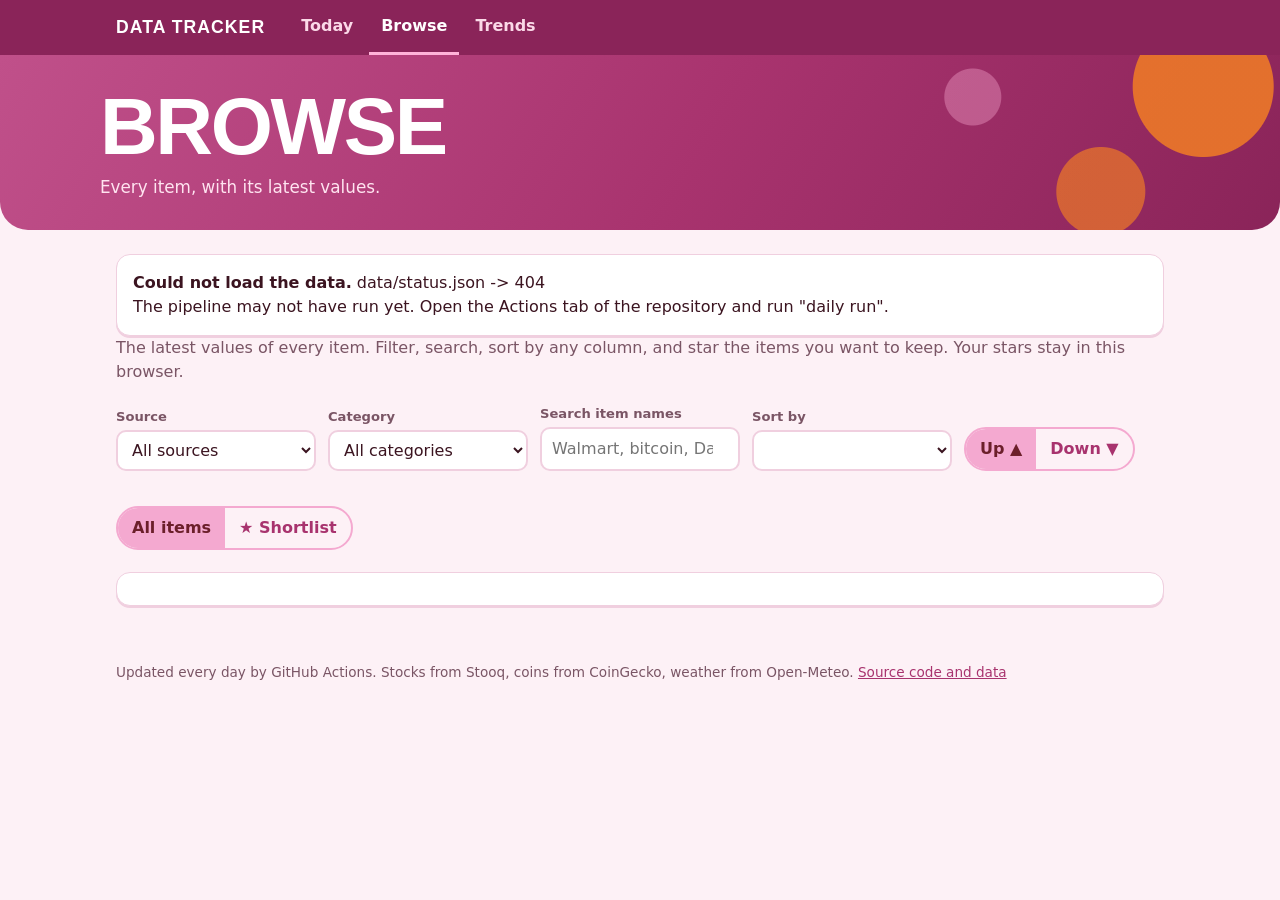
==== browse.html @ e95b56b9 "Add the Today, Browse and Trends pages with manifest and service worker Co-Authored-By: Claude Sonne" ====
<!doctype html>
<html lang="en">
<head>
<meta charset="utf-8">
<meta name="viewport" content="width=device-width, initial-scale=1">
<title>Browse · Data Tracker</title>
<meta name="description" content="Filter, search, sort and star every tracked item.">
<meta name="theme-color" content="#8a2459">
<link rel="manifest" href="manifest.webmanifest">
<link rel="icon" href="assets/icons/icon-192.png">
<link rel="apple-touch-icon" href="assets/icons/apple-touch-icon.png">
<link rel="stylesheet" href="assets/style.css">
</head>
<body>
<header class="nav">
  <div class="nav-inner">
    <a class="brand" href="index.html">Data Tracker</a>
    <nav aria-label="Main">
      <ul>
        <li><a class="link" href="index.html">Today</a></li>
        <li><a class="link" href="browse.html" aria-current="page">Browse</a></li>
        <li><a class="link" href="trends.html">Trends</a></li>
      </ul>
    </nav>
  </div>
</header>
<div id="banner" class="banner" role="status" hidden></div>
<section class="hero"><div class="hero-inner"><h1>Browse</h1>
<p class="sub">Every item, with its latest values.</p></div></section>
<main id="content">
<p class="sub">The latest values of every item. Filter, search, sort by any column, and star the items you want to keep. Your stars stay in this browser.</p>
<div class="controls">
  <div><label for="f-source">Source</label><select id="f-source"><option value="">All sources</option></select></div>
  <div><label for="f-category">Category</label><select id="f-category"><option value="">All categories</option></select></div>
  <div><label for="q">Search item names</label><input id="q" type="search" placeholder="Walmart, bitcoin, Dallas…" autocomplete="off"></div>
  <div><label for="sortby">Sort by</label><select id="sortby"></select></div>
  <div><label>&nbsp;</label><div class="switch" role="group" aria-label="Sort direction"><button type="button" id="asc" aria-pressed="true">Up ▲</button><button type="button" id="desc" aria-pressed="false">Down ▼</button></div></div>
  <div><label>&nbsp;</label><div class="switch" role="group" aria-label="Shortlist filter"><button type="button" id="all" aria-pressed="true">All items</button><button type="button" id="starred" aria-pressed="false">★ Shortlist</button></div></div>
</div>
<div class="resultbar"><span id="count" role="status" aria-live="polite"></span></div>
<div class="card" style="overflow-x:auto"><table class="sortable moves" id="table"><thead></thead><tbody></tbody></table></div>
</main>
<footer>Updated every day by GitHub Actions. Stocks from Stooq, coins from CoinGecko, weather from Open-Meteo.
<a href="https://github.com/zoerowe1007/data-tracker">Source code and data</a></footer>
<script src="assets/common.js"></script>
<script>
(function () {
  var state = { source: '', category: '', q: '', sort: 'item', dir: 'asc', starredOnly: false };
  var rows = [], cols = [];
  var TEXT = [['item', 'Item'], ['source', 'Source'], ['category', 'Category']];
  var $ = function (id) { return document.getElementById(id); };

  function sortLabel(key) {
    var t = TEXT.filter(function (x) { return x[0] === key; })[0];
    return t ? t[1] : DT.COLS[key].label + (DT.COLS[key].unit && DT.COLS[key].unit !== '$' ? ' (' + DT.COLS[key].unit + ')' : '');
  }
  function head() {
    var keys = TEXT.map(function (t) { return t[0]; }).concat(cols);
    $('table').tHead.innerHTML = '<tr><th><span class="visually-hidden">Shortlist</span></th>' + keys.map(function (k) {
      var num = cols.indexOf(k) !== -1, sorted = state.sort === k ? (state.dir === 'asc' ? 'ascending' : 'descending') : 'none';
      return '<th' + (num ? ' class="num"' : '') + ' aria-sort="' + sorted + '"><button type="button" data-sort="' + k + '">' + DT.esc(sortLabel(k)) + '</button></th>';
    }).join('') + '</tr>';
  }
  function draw() {
    var starred = DT.shortlist.all();
    var out = DT.browseRows(rows, { source: state.source, category: state.category, q: state.q,
      starred: state.starredOnly ? starred : null, sort: state.sort, dir: state.dir });
    $('count').textContent = DT.plural(out.length, 'item') + ' shown of ' + rows.length + (state.starredOnly ? ' · shortlist only' : '');
    $('asc').setAttribute('aria-pressed', state.dir === 'asc'); $('desc').setAttribute('aria-pressed', state.dir === 'desc');
    $('all').setAttribute('aria-pressed', !state.starredOnly); $('starred').setAttribute('aria-pressed', state.starredOnly);
    $('sortby').value = state.sort;
    head();
    $('table').tBodies[0].innerHTML = out.map(function (r) {
      var on = starred.indexOf(r.item_id) !== -1;
      return '<tr><td><button class="star" data-id="' + DT.esc(r.item_id) + '" aria-pressed="' + on + '" aria-label="Shortlist ' + DT.esc(r.item) +
        '" title="Add to shortlist">' + (on ? '★' : '☆') + '</button></td><td>' + DT.esc(r.item) + '</td><td>' + DT.esc(r.source) +
        '</td><td>' + DT.esc(r.category) + '</td>' + cols.map(function (c) {
          return '<td class="num">' + DT.value(c, r[c]) + '</td>';
        }).join('') + '</tr>';
    }).join('') || '<tr><td colspan="' + (4 + cols.length) + '" class="empty">No items match these filters.</td></tr>';
  }
  function options(el, values) {
    el.insertAdjacentHTML('beforeend', values.map(function (v) { return '<option value="' + DT.esc(v) + '">' + DT.esc(v) + '</option>'; }).join(''));
  }
  DT.loadData().then(function (d) {
    rows = DT.latestRows(d.history);
    cols = DT.NUMERIC.filter(function (c) { return rows.some(function (r) { return r[c] != null; }); });
    var uniq = function (k) { return rows.map(function (r) { return r[k]; }).filter(function (v, i, a) { return v && a.indexOf(v) === i; }).sort(); };
    options($('f-source'), uniq('source')); options($('f-category'), uniq('category'));
    $('sortby').innerHTML = TEXT.map(function (t) { return t[0]; }).concat(cols).map(function (k) { return '<option value="' + k + '">' + DT.esc(sortLabel(k)) + '</option>'; }).join('');
    $('f-source').onchange = function () { state.source = this.value; draw(); };
    $('f-category').onchange = function () { state.category = this.value; draw(); };
    $('q').oninput = function () { state.q = this.value; draw(); };
    $('sortby').onchange = function () { state.sort = this.value; draw(); };
    $('asc').onclick = function () { state.dir = 'asc'; draw(); };
    $('desc').onclick = function () { state.dir = 'desc'; draw(); };
    $('all').onclick = function () { state.starredOnly = false; draw(); };
    $('starred').onclick = function () { state.starredOnly = true; draw(); };
    $('table').addEventListener('click', function (e) {
      var star = e.target.closest('.star'), sort = e.target.closest('[data-sort]');
      if (star) { DT.shortlist.toggle(star.getAttribute('data-id')); draw(); }
      if (sort) {
        var k = sort.getAttribute('data-sort');
        if (state.sort === k) state.dir = state.dir === 'asc' ? 'desc' : 'asc'; else { state.sort = k; state.dir = cols.indexOf(k) !== -1 ? 'desc' : 'asc'; }
        draw();
      }
    });
    draw();
  }).catch(DT.showError);
})();
</script>
</body>
</html>
---- assets/style.css ----
/* Data Tracker: one set of fonts and colors for all three pages.
   Colorway: magenta wallpaper pink, orange florals, burgundy ink, blush button pink, white. */
:root {
  --bg: #fdf1f6;
  --card: #ffffff;
  --ink: #3b1420;
  --muted: #7a5565;
  --line: #f0cfdf;
  --brand: #a8336e;
  --brand-deep: #8a2459;
  --brand-ink: #ffffff;
  --accent: #a8336e;
  --accent-soft: #fadbea;
  --orange: #e8742a;
  --warn: #b84a0c;
  --warn-soft: #fde4d2;
  --burgundy: #6b1f2a;
  --btn: #f4a9d0;
  --btn-ink: #6b1f2a;
  --bar-all: #efb5d1;
  --bar-role: #a8336e;
  --bar-neutral: #7a2a4e;
  --star: #e8742a;
  --focus: #1b6ef3;
  --font-body: ui-sans-serif, system-ui, -apple-system, "Segoe UI", Roboto, "Helvetica Neue", Arial, sans-serif;
  --font-head: "Arial Black", "Helvetica Neue", "Segoe UI Black", Arial, sans-serif;
  --radius: 14px;
}
@media (prefers-color-scheme: dark) {
  :root {
    --bg: #25101c; --card: #351a29; --ink: #fbeaf2; --muted: #d2a9bd; --line: #55283f;
    --brand: #8a2459; --brand-deep: #6d1a45; --accent: #f4a9d0; --accent-soft: #55223d;
    --orange: #ff9b57; --warn: #ffa066; --warn-soft: #512a17; --burgundy: #fbd5e6;
    --btn: #f4a9d0; --btn-ink: #4a1220; --bar-all: #6b3a54; --bar-role: #f4a9d0; --bar-neutral: #e58bb8;
    --star: #ffb066; --focus: #8ab8ff;
  }
}
* { box-sizing: border-box; }
html { -webkit-text-size-adjust: 100%; }
body { margin: 0; background: var(--bg); color: var(--ink); font: 16px/1.5 var(--font-body); }
a { color: var(--accent); }
:focus-visible { outline: 3px solid var(--focus); outline-offset: 2px; }

/* navigation bar (identical on every page) */
.nav { background: var(--brand-deep); color: var(--brand-ink); position: sticky; top: 0; z-index: 10; }
.nav-inner { max-width: 1080px; margin: 0 auto; padding: 0 16px; display: flex; align-items: center; gap: 24px; min-height: 52px; flex-wrap: wrap; }
.brand { font-family: var(--font-head); font-size: 1.1rem; font-weight: 900; color: var(--brand-ink); text-decoration: none; letter-spacing: .06em; text-transform: uppercase; }
.nav ul { list-style: none; display: flex; gap: 4px; margin: 0; padding: 0; }
.nav a.link { color: #fbd9e8; text-decoration: none; padding: 14px 12px; display: block; border-bottom: 3px solid transparent; font-weight: 600; }
.nav a.link:hover { color: #fff; }
.nav a.link[aria-current="page"] { color: #fff; border-bottom-color: #ffb3d9; }

main { max-width: 1080px; margin: 0 auto; padding: 24px 16px 56px; }
h1, h2, h3 { font-family: var(--font-head); line-height: 1.15; color: var(--burgundy); font-weight: 900; }
h1 { font-size: clamp(2.6rem, 9vw, 5rem); margin: 0; text-transform: uppercase; letter-spacing: -0.03em; line-height: .95; color: #fff; }
h2 { font-size: 1.3rem; margin: 32px 0 10px; letter-spacing: -0.01em; }

/* hero band at the top of every page: magenta wall with orange flower shapes */
.hero { color: #fff; padding: 34px 16px 30px; border-radius: 0 0 28px 28px; position: relative; overflow: hidden;
  background:
    radial-gradient(circle at 94% 18%, rgba(232,116,42,.95) 0 70px, transparent 71px),
    radial-gradient(circle at 86% 78%, rgba(232,116,42,.75) 0 44px, transparent 45px),
    radial-gradient(circle at 76% 24%, rgba(255,179,217,.35) 0 28px, transparent 29px),
    linear-gradient(120deg, #c0508a 0%, #a8336e 55%, #8a2459 100%); }
.hero-inner { max-width: 1080px; margin: 0 auto; position: relative; }
.hero .sub { color: #ffe4f0; margin: 10px 0 0; font-size: 1.05rem; max-width: 60ch; }
.sub { color: var(--muted); margin: 0 0 20px; }
.banner { background: #ffe9d6; color: #6b2e00; border-bottom: 1px solid #f4c9a0; text-align: center; padding: 8px 16px; font-size: .92rem; }
@media (prefers-color-scheme: dark) { .banner { background: #4d2a12; color: #ffd9b8; border-color: #7a4420; } }

.card { background: var(--card); border: 1px solid var(--line); border-radius: var(--radius); padding: 16px; box-shadow: 0 2px 0 var(--line); }
.stats { display: grid; grid-template-columns: repeat(auto-fit, minmax(180px, 1fr)); gap: 12px; }
.stat .num { font-family: var(--font-head); font-size: 2.3rem; font-weight: 900; font-variant-numeric: tabular-nums; line-height: 1.1; }
.stat .label { color: var(--muted); font-size: .9rem; }
.stat.new .num { color: var(--accent); }
.stat.removed .num { color: var(--warn); }
.stat { border-top: 5px solid var(--btn); }
.stat.new { border-top-color: var(--accent); }
.stat.removed { border-top-color: var(--orange); }

table { border-collapse: collapse; width: 100%; font-size: .95rem; }
th, td { text-align: left; padding: 8px 10px; border-bottom: 1px solid var(--line); vertical-align: top; }
th { color: var(--muted); font-weight: 600; font-size: .85rem; text-transform: uppercase; letter-spacing: .04em; }
td.num, th.num { text-align: right; font-variant-numeric: tabular-nums; }
.pill { display: inline-block; padding: 1px 9px; border-radius: 99px; font-size: .8rem; font-weight: 700; }
.pill.ok { background: var(--accent-soft); color: var(--accent); }
.pill.bad { background: var(--warn-soft); color: var(--warn); }
.pill.role { background: var(--accent-soft); color: var(--accent); }
.err { color: var(--warn); font-size: .85rem; }

.posts { list-style: none; margin: 0; padding: 0; }
.posts li { padding: 10px 0; border-bottom: 1px solid var(--line); display: flex; gap: 12px; align-items: flex-start; }
.posts li:last-child { border-bottom: 0; }
.posts .main { flex: 1; min-width: 0; }
.posts .title { font-weight: 650; }
.posts .meta { color: var(--muted); font-size: .88rem; }
.empty { color: var(--muted); font-style: italic; padding: 8px 0; }
button, select, input[type="search"], input[type="text"] { font: inherit; color: var(--ink); }
button.btn, a.btn { background: var(--btn); color: var(--btn-ink); border: 0; border-radius: 99px; padding: 8px 18px; font-weight: 800; text-decoration: none; cursor: pointer; display: inline-block; }
button.btn.ghost { background: transparent; color: var(--accent); border: 2px solid var(--btn); }
.star { background: none; border: 0; font-size: 1.5rem; line-height: 1; cursor: pointer; color: var(--muted); padding: 2px 4px; }
.star[aria-pressed="true"] { color: var(--star); }

/* browse controls */
.controls { display: grid; grid-template-columns: repeat(auto-fit, minmax(190px, 1fr)); gap: 12px; align-items: end; margin-bottom: 14px; }
.controls label { display: block; font-size: .82rem; color: var(--muted); font-weight: 600; margin-bottom: 3px; }
.controls select, .controls input { width: 100%; padding: 8px 10px; border: 2px solid var(--line); border-radius: 10px; background: var(--card); }
.switch { display: inline-flex; border: 2px solid var(--btn); border-radius: 99px; overflow: hidden; }
.switch button { white-space: nowrap; border: 0; background: transparent; color: var(--accent); padding: 8px 14px; font-weight: 650; cursor: pointer; }
.switch button[aria-pressed="true"] { background: var(--btn); color: var(--btn-ink); }
.resultbar { display: flex; justify-content: space-between; align-items: center; gap: 12px; margin: 8px 0; color: var(--muted); flex-wrap: wrap; }

/* market */
.section { margin-top: 28px; }
.section h2 { margin-top: 0; }
.section p { margin: 0 0 12px; max-width: 70ch; }
.chart { width: 100%; height: auto; display: block; }
.chart text { fill: var(--muted); font: 12px var(--font-body); }
.chart .grid { stroke: var(--line); stroke-width: 1; }
.chart .axis { stroke: var(--muted); stroke-width: 1; }
.chart .bar-all { fill: var(--bar-all); }
.chart .bar-role { fill: var(--bar-role); }
.chart .bar-warn { fill: var(--warn); }
.chart .bar-neutral { fill: var(--bar-neutral); }
.chart .vlabel { fill: var(--ink); font-weight: 600; }
.chart .median { stroke: var(--burgundy); stroke-width: 2; stroke-dasharray: 5 4; }
.chart .hl { font-weight: 600; fill: var(--ink); }
.legend { display: flex; gap: 16px; font-size: .88rem; color: var(--muted); margin: 4px 0 8px; flex-wrap: wrap; }
.legend i { display: inline-block; width: 12px; height: 12px; border-radius: 3px; margin-right: 6px; vertical-align: -1px; }
details.data { margin-top: 8px; font-size: .88rem; color: var(--muted); }
details.data table { max-width: 520px; }
footer { max-width: 1080px; margin: 0 auto; padding: 0 16px 40px; color: var(--muted); font-size: .85rem; }
.visually-hidden { position: absolute; width: 1px; height: 1px; overflow: hidden; clip: rect(0 0 0 0); white-space: nowrap; }
@media (max-width: 560px) { .nav-inner { gap: 8px; } }

/* data tracker additions */
.moves td.up, .up { color: var(--accent); font-weight: 700; }
.moves td.down, .down { color: var(--warn); font-weight: 700; }
.small { font-size: .85rem; color: var(--muted); }
table.sortable th button { background: none; border: 0; padding: 0; font: inherit; color: inherit; text-transform: inherit; letter-spacing: inherit; cursor: pointer; }
table.sortable th button:hover { color: var(--accent); }
table.sortable th[aria-sort="ascending"] button::after { content: " ▲"; }
table.sortable th[aria-sort="descending"] button::after { content: " ▼"; }
.chips { display: flex; flex-wrap: wrap; gap: 6px; margin: 6px 0 10px; }
.chip { display: inline-flex; align-items: center; gap: 6px; border: 2px solid var(--line); border-radius: 99px; padding: 3px 10px; background: var(--card); cursor: pointer; font-size: .9rem; }
.chip input { accent-color: var(--accent); }
.group-title { font-weight: 800; font-size: .85rem; text-transform: uppercase; letter-spacing: .05em; color: var(--muted); margin-top: 8px; display: flex; gap: 10px; align-items: center; flex-wrap: wrap; }
.group-title button { background: none; border: 0; color: var(--accent); cursor: pointer; font: inherit; font-size: .85rem; text-transform: none; letter-spacing: 0; text-decoration: underline; }
.chart-card { margin-top: 14px; }
.chart-card h3 { margin: 0 0 6px; font-size: 1.05rem; }
.detail { color: var(--muted); font-size: .82rem; }
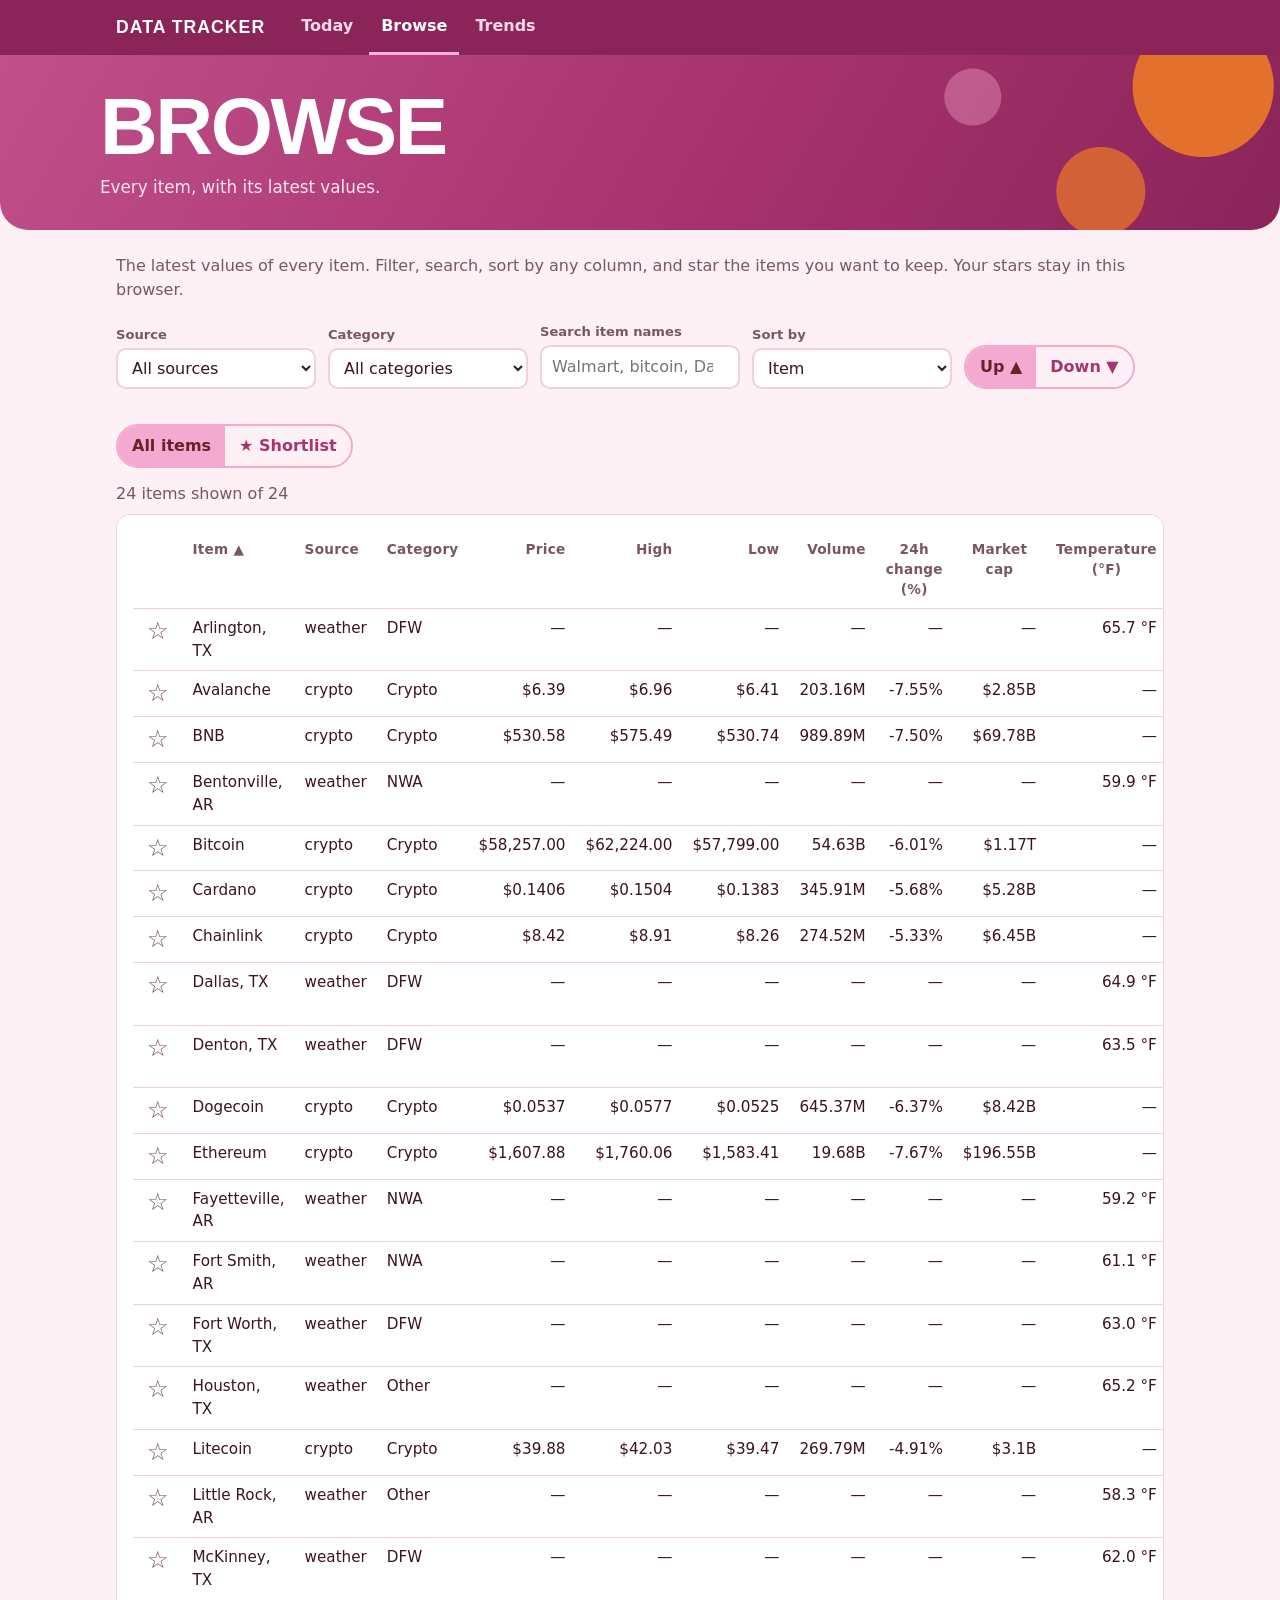
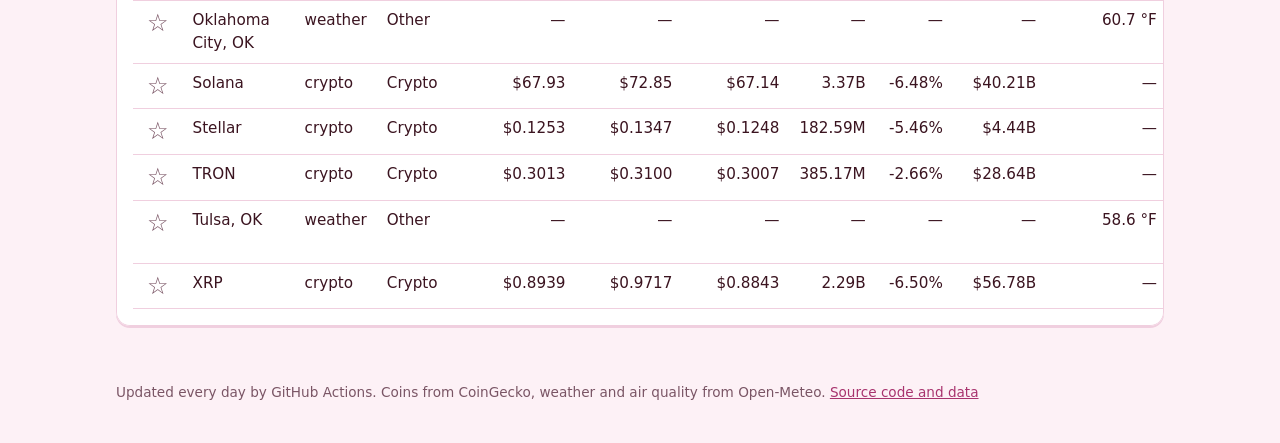
==== commit 7f74451e: "Show air-quality columns on the site and keep unit symbols readable Co-Authored-By: Claude Sonnet 5." ====
--- a/browse.html
+++ b/browse.html
@@ -40,7 +40,7 @@
 <div class="resultbar"><span id="count" role="status" aria-live="polite"></span></div>
 <div class="card" style="overflow-x:auto"><table class="sortable moves" id="table"><thead></thead><tbody></tbody></table></div>
 </main>
-<footer>Updated every day by GitHub Actions. Stocks from Stooq, coins from CoinGecko, weather from Open-Meteo.
+<footer>Updated every day by GitHub Actions. Coins from CoinGecko, weather and air quality from Open-Meteo.
 <a href="https://github.com/zoerowe1007/data-tracker">Source code and data</a></footer>
 <script src="assets/common.js"></script>
 <script>
--- a/assets/style.css
+++ b/assets/style.css
@@ -80,7 +80,7 @@
 
 table { border-collapse: collapse; width: 100%; font-size: .95rem; }
 th, td { text-align: left; padding: 8px 10px; border-bottom: 1px solid var(--line); vertical-align: top; }
-th { color: var(--muted); font-weight: 600; font-size: .85rem; text-transform: uppercase; letter-spacing: .04em; }
+th { color: var(--muted); font-weight: 600; font-size: .85rem; letter-spacing: .02em; }
 td.num, th.num { text-align: right; font-variant-numeric: tabular-nums; }
 .pill { display: inline-block; padding: 1px 9px; border-radius: 99px; font-size: .8rem; font-weight: 700; }
 .pill.ok { background: var(--accent-soft); color: var(--accent); }
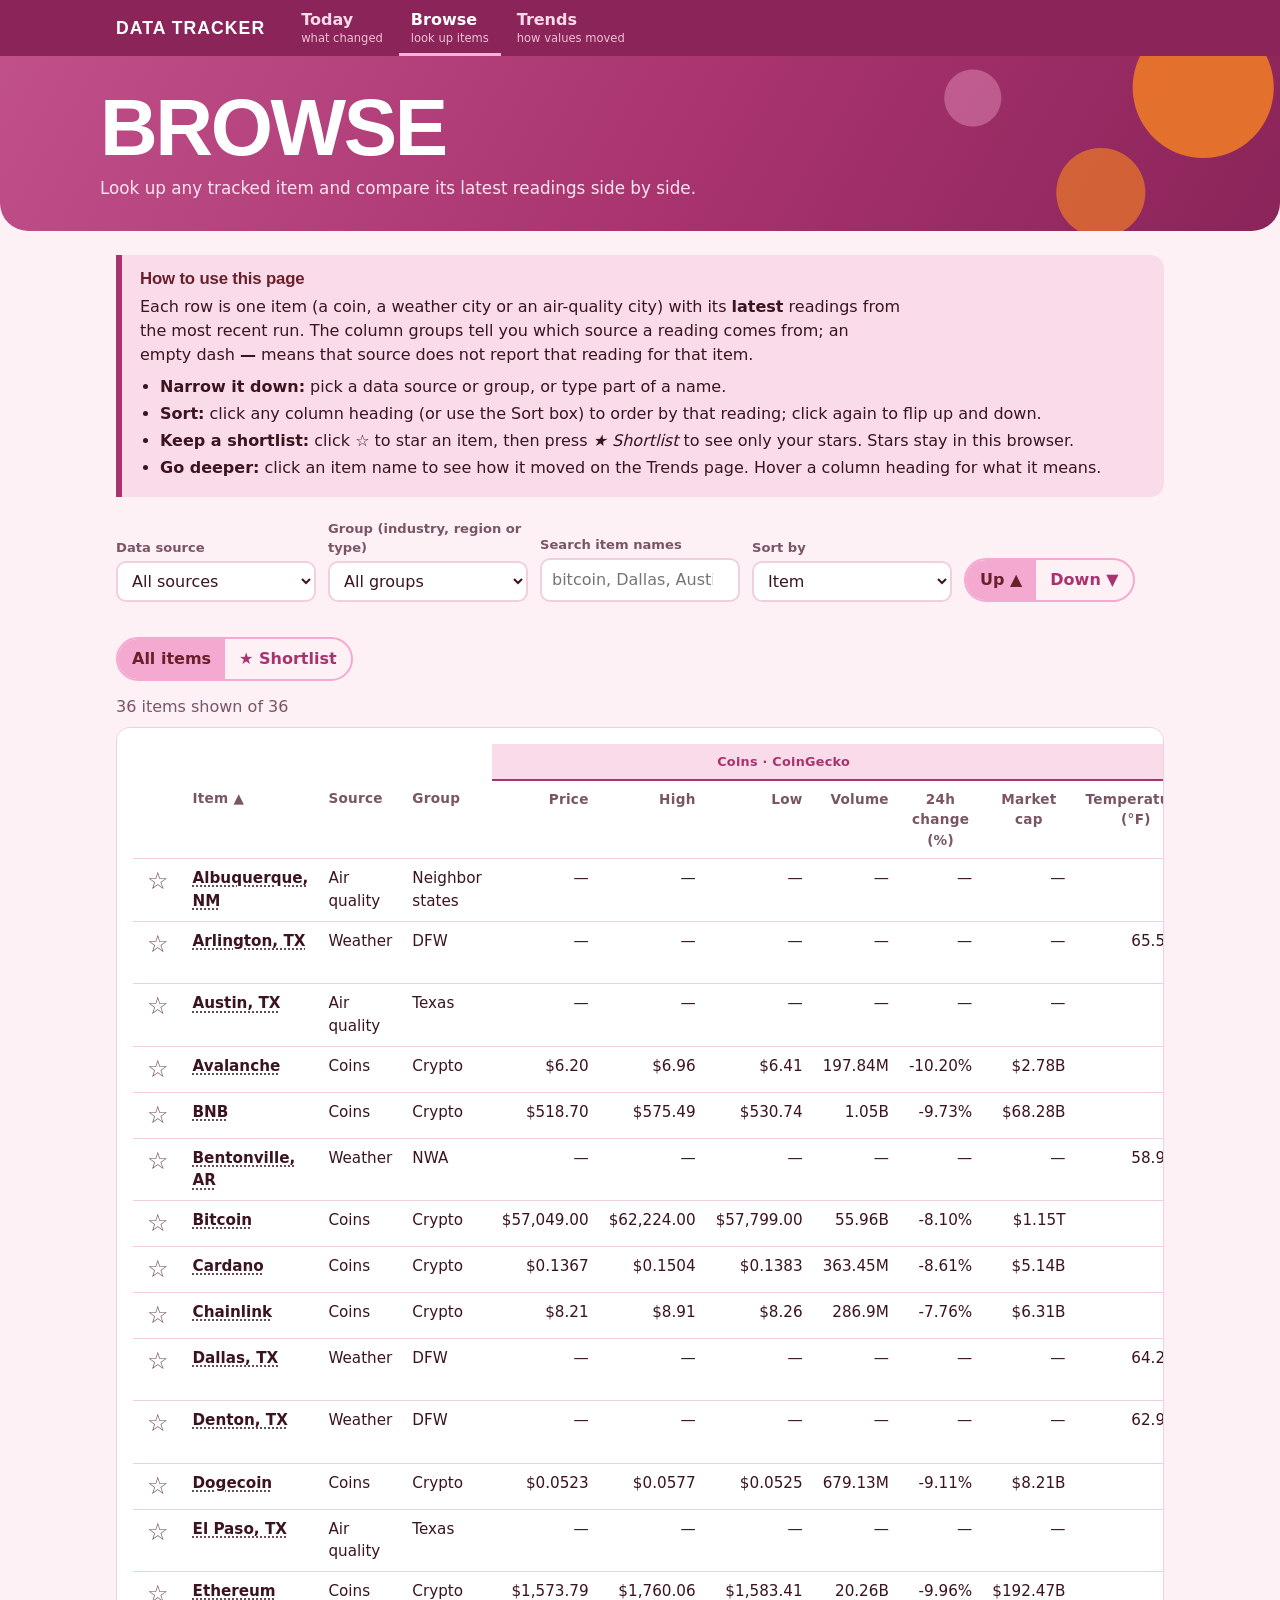
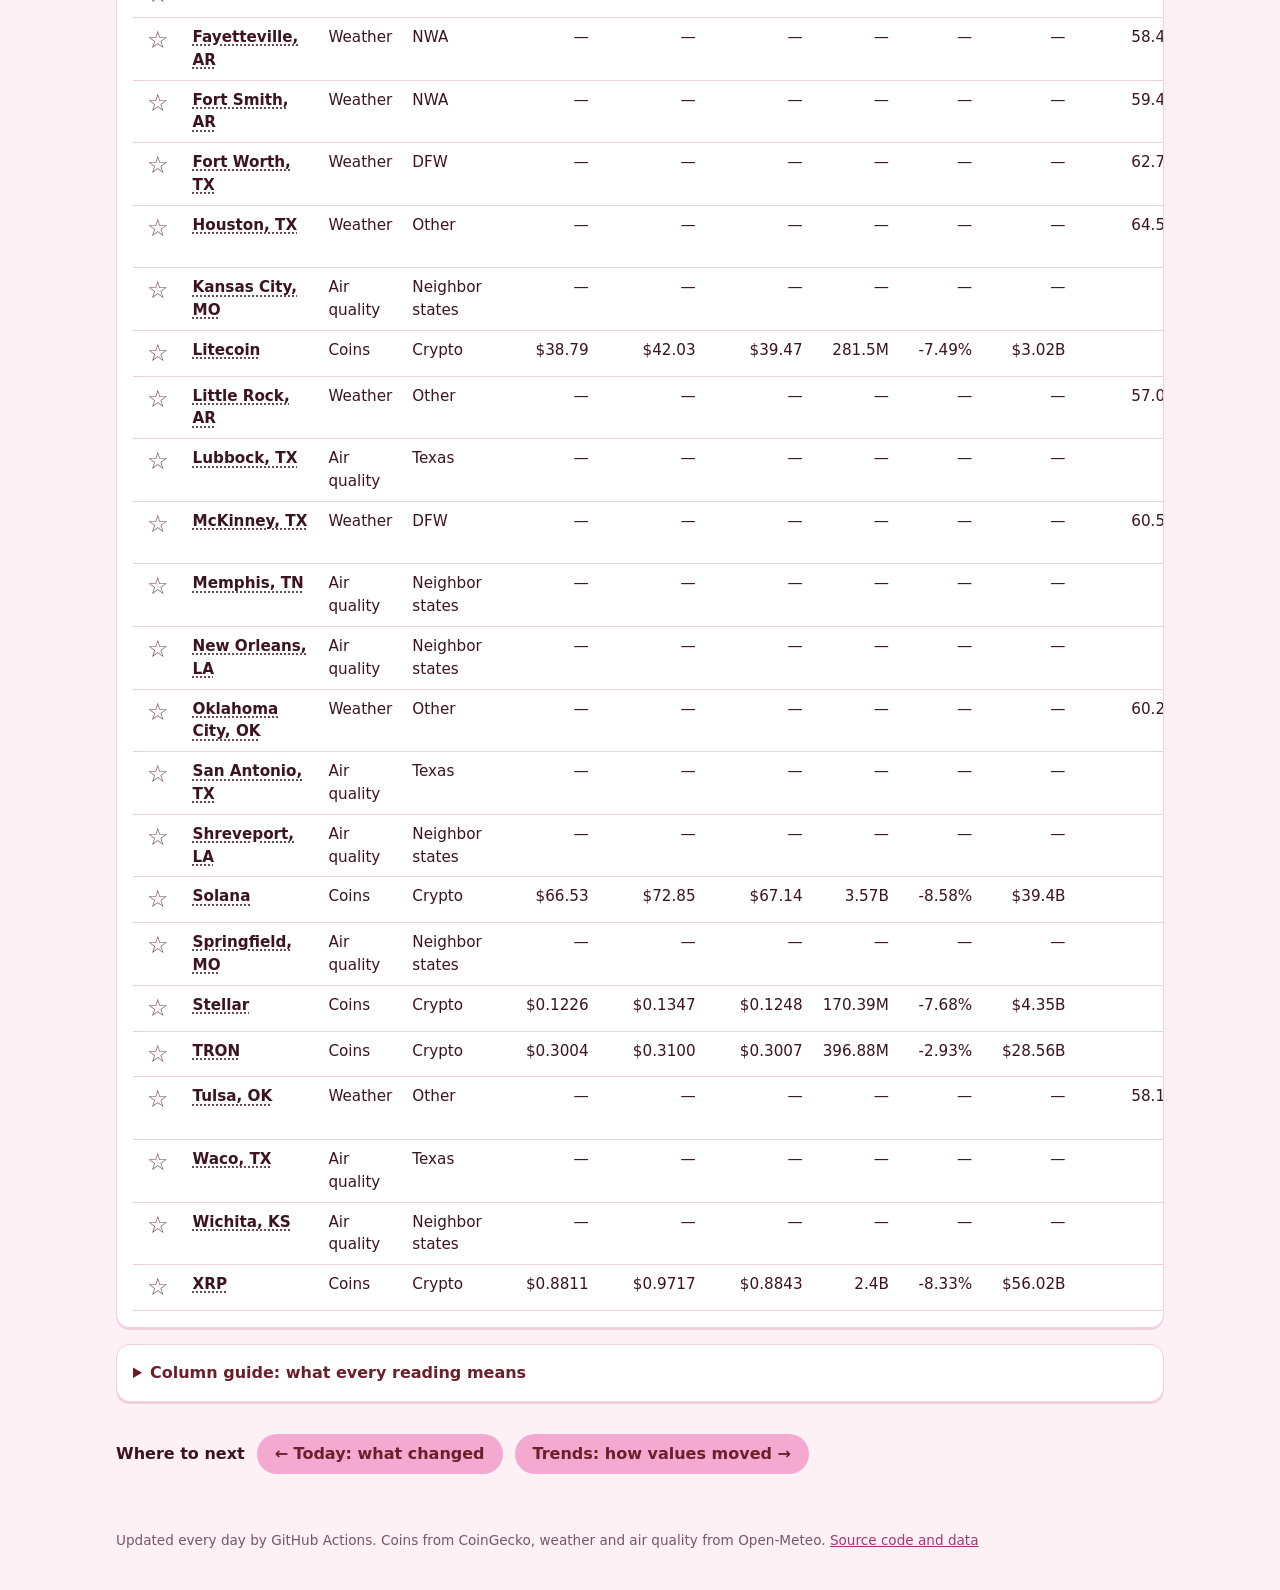
==== commit b43fdca8: "Browse: how-to box, grouped column headings with tooltips, links to Trends Co-Authored-By: Claude So" ====
--- a/browse.html
+++ b/browse.html
@@ -17,48 +17,69 @@
     <a class="brand" href="index.html">Data Tracker</a>
     <nav aria-label="Main">
       <ul>
-        <li><a class="link" href="index.html">Today</a></li>
-        <li><a class="link" href="browse.html" aria-current="page">Browse</a></li>
-        <li><a class="link" href="trends.html">Trends</a></li>
+        <li><a class="link" href="index.html">Today<small>what changed</small></a></li>
+        <li><a class="link" href="browse.html" aria-current="page">Browse<small>look up items</small></a></li>
+        <li><a class="link" href="trends.html">Trends<small>how values moved</small></a></li>
       </ul>
     </nav>
   </div>
 </header>
 <div id="banner" class="banner" role="status" hidden></div>
 <section class="hero"><div class="hero-inner"><h1>Browse</h1>
-<p class="sub">Every item, with its latest values.</p></div></section>
+<p class="sub">Look up any tracked item and compare its latest readings side by side.</p></div></section>
 <main id="content">
-<p class="sub">The latest values of every item. Filter, search, sort by any column, and star the items you want to keep. Your stars stay in this browser.</p>
+<div class="explain">
+  <h2>How to use this page</h2>
+  <p>Each row is one item (a coin, a weather city or an air-quality city) with its <strong>latest</strong> readings from the most recent run. The column groups tell you which source a reading comes from; an empty dash <strong>—</strong> means that source does not report that reading for that item.</p>
+  <ul>
+    <li><strong>Narrow it down:</strong> pick a data source or group, or type part of a name.</li>
+    <li><strong>Sort:</strong> click any column heading (or use the Sort box) to order by that reading; click again to flip up and down.</li>
+    <li><strong>Keep a shortlist:</strong> click ☆ to star an item, then press <em>★ Shortlist</em> to see only your stars. Stars stay in this browser.</li>
+    <li><strong>Go deeper:</strong> click an item name to see how it moved on the Trends page. Hover a column heading for what it means.</li>
+  </ul>
+</div>
 <div class="controls">
-  <div><label for="f-source">Source</label><select id="f-source"><option value="">All sources</option></select></div>
-  <div><label for="f-category">Category</label><select id="f-category"><option value="">All categories</option></select></div>
-  <div><label for="q">Search item names</label><input id="q" type="search" placeholder="Walmart, bitcoin, Dallas…" autocomplete="off"></div>
+  <div><label for="f-source">Data source</label><select id="f-source"><option value="">All sources</option></select></div>
+  <div><label for="f-category">Group (industry, region or type)</label><select id="f-category"><option value="">All groups</option></select></div>
+  <div><label for="q">Search item names</label><input id="q" type="search" placeholder="bitcoin, Dallas, Austin…" autocomplete="off"></div>
   <div><label for="sortby">Sort by</label><select id="sortby"></select></div>
   <div><label>&nbsp;</label><div class="switch" role="group" aria-label="Sort direction"><button type="button" id="asc" aria-pressed="true">Up ▲</button><button type="button" id="desc" aria-pressed="false">Down ▼</button></div></div>
   <div><label>&nbsp;</label><div class="switch" role="group" aria-label="Shortlist filter"><button type="button" id="all" aria-pressed="true">All items</button><button type="button" id="starred" aria-pressed="false">★ Shortlist</button></div></div>
 </div>
 <div class="resultbar"><span id="count" role="status" aria-live="polite"></span></div>
 <div class="card" style="overflow-x:auto"><table class="sortable moves" id="table"><thead></thead><tbody></tbody></table></div>
+<details class="card colguide" style="margin-top:16px"><summary>Column guide: what every reading means</summary><div id="colguide"></div></details>
+<div id="next"></div>
 </main>
 <footer>Updated every day by GitHub Actions. Coins from CoinGecko, weather and air quality from Open-Meteo.
 <a href="https://github.com/zoerowe1007/data-tracker">Source code and data</a></footer>
 <script src="assets/common.js"></script>
+<script src="assets/guide.js"></script>
 <script>
 (function () {
   var state = { source: '', category: '', q: '', sort: 'item', dir: 'asc', starredOnly: false };
   var rows = [], cols = [];
-  var TEXT = [['item', 'Item'], ['source', 'Source'], ['category', 'Category']];
+  var TEXT = [['item', 'Item'], ['source', 'Source'], ['category', 'Group']];
   var $ = function (id) { return document.getElementById(id); };
 
   function sortLabel(key) {
     var t = TEXT.filter(function (x) { return x[0] === key; })[0];
     return t ? t[1] : DT.COLS[key].label + (DT.COLS[key].unit && DT.COLS[key].unit !== '$' ? ' (' + DT.COLS[key].unit + ')' : '');
   }
+  var TEXT_HELP = { item: 'The coin or place this row is about', source: 'Which data source the item comes from', category: 'Group the item belongs to: coins, a region or an industry' };
   function head() {
-    var keys = TEXT.map(function (t) { return t[0]; }).concat(cols);
-    $('table').tHead.innerHTML = '<tr><th><span class="visually-hidden">Shortlist</span></th>' + keys.map(function (k) {
+    var keys = TEXT.map(function (t) { return t[0]; }).concat(cols), groups = [];
+    cols.forEach(function (c) {
+      var src = DT.HELP[c][1], last = groups[groups.length - 1];
+      if (last && last.src === src) last.n++; else groups.push({ src: src, n: 1 });
+    });
+    var top = '<tr><th colspan="4" class="grouphead" style="background:none;border-bottom:0"></th>' + groups.map(function (g) {
+      return '<th class="grouphead" colspan="' + g.n + '" title="' + DT.esc(DT.sourceInfo(g.src).what) + '">' + DT.esc(DT.sourceInfo(g.src).title) + ' · ' + DT.esc(DT.sourceInfo(g.src).provider) + '</th>';
+    }).join('') + '</tr>';
+    $('table').tHead.innerHTML = top + '<tr><th><span class="visually-hidden">Shortlist</span></th>' + keys.map(function (k) {
       var num = cols.indexOf(k) !== -1, sorted = state.sort === k ? (state.dir === 'asc' ? 'ascending' : 'descending') : 'none';
-      return '<th' + (num ? ' class="num"' : '') + ' aria-sort="' + sorted + '"><button type="button" data-sort="' + k + '">' + DT.esc(sortLabel(k)) + '</button></th>';
+      var tip = num ? DT.HELP[k][0] : TEXT_HELP[k];
+      return '<th' + (num ? ' class="num"' : '') + ' aria-sort="' + sorted + '" title="' + DT.esc(tip) + '"><button type="button" data-sort="' + k + '">' + DT.esc(sortLabel(k)) + '</button></th>';
     }).join('') + '</tr>';
   }
   function draw() {
@@ -73,9 +94,10 @@
     $('table').tBodies[0].innerHTML = out.map(function (r) {
       var on = starred.indexOf(r.item_id) !== -1;
       return '<tr><td><button class="star" data-id="' + DT.esc(r.item_id) + '" aria-pressed="' + on + '" aria-label="Shortlist ' + DT.esc(r.item) +
-        '" title="Add to shortlist">' + (on ? '★' : '☆') + '</button></td><td>' + DT.esc(r.item) + '</td><td>' + DT.esc(r.source) +
+        '" title="Add to shortlist">' + (on ? '★' : '☆') + '</button></td><td><a class="item" href="' + DT.trendHref(r.item_id) + '" title="See ' + DT.esc(r.item) + ' on the Trends page">' + DT.esc(r.item) + '</a></td><td>' + DT.esc(DT.sourceInfo(r.source).title) +
         '</td><td>' + DT.esc(r.category) + '</td>' + cols.map(function (c) {
-          return '<td class="num">' + DT.value(c, r[c]) + '</td>';
+          var band = c === 'us_aqi' && r[c] != null ? '<div class="small">' + DT.esc(DT.aqiBand(r[c])) + '</div>' : '';
+          return '<td class="num">' + DT.value(c, r[c]) + band + '</td>';
         }).join('') + '</tr>';
     }).join('') || '<tr><td colspan="' + (4 + cols.length) + '" class="empty">No items match these filters.</td></tr>';
   }
@@ -86,7 +108,14 @@
     rows = DT.latestRows(d.history);
     cols = DT.NUMERIC.filter(function (c) { return rows.some(function (r) { return r[c] != null; }); });
     var uniq = function (k) { return rows.map(function (r) { return r[k]; }).filter(function (v, i, a) { return v && a.indexOf(v) === i; }).sort(); };
-    options($('f-source'), uniq('source')); options($('f-category'), uniq('category'));
+    $('f-source').insertAdjacentHTML('beforeend', uniq('source').map(function (v) { return '<option value="' + DT.esc(v) + '">' + DT.esc(DT.sourceInfo(v).title) + ' (' + DT.esc(DT.sourceInfo(v).provider) + ')</option>'; }).join(''));
+    options($('f-category'), uniq('category'));
+    var h = DT.hash();
+    if (h.source && uniq('source').indexOf(h.source) !== -1) { state.source = h.source; $('f-source').value = h.source; }
+    $('colguide').innerHTML = '<table><thead><tr><th>Column</th><th>Meaning</th><th>Source</th></tr></thead><tbody>' + cols.map(function (c) {
+      return '<tr><td><strong>' + DT.esc(DT.colLabel(c)) + '</strong></td><td>' + DT.esc(DT.HELP[c][0]) + '</td><td>' + DT.esc(DT.sourceInfo(DT.HELP[c][1]).title) + '</td></tr>';
+    }).join('') + '</tbody></table><p class="small">Empty values (—) mean the source does not report that reading. The same words are explained in the README.</p>';
+    $('next').innerHTML = DT.guide.next([['index.html', '← Today: what changed'], ['trends.html', 'Trends: how values moved →']]);
     $('sortby').innerHTML = TEXT.map(function (t) { return t[0]; }).concat(cols).map(function (k) { return '<option value="' + k + '">' + DT.esc(sortLabel(k)) + '</option>'; }).join('');
     $('f-source').onchange = function () { state.source = this.value; draw(); };
     $('f-category').onchange = function () { state.category = this.value; draw(); };
--- a/assets/style.css
+++ b/assets/style.css
@@ -149,3 +149,50 @@
 .chart-card { margin-top: 14px; }
 .chart-card h3 { margin: 0 0 6px; font-size: 1.05rem; }
 .detail { color: var(--muted); font-size: .82rem; }
+
+/* guide pieces: explanations, data flow, source cards, glossary */
+.nav a.link small { display: block; font-weight: 400; font-size: .72rem; color: #f2bfd6; margin-top: -2px; }
+.nav a.link { padding: 8px 12px 6px; }
+@media (max-width: 560px) { .nav a.link small { display: none; } .nav a.link { padding: 14px 10px; } }
+.explain { background: var(--accent-soft); border-left: 6px solid var(--accent); border-radius: 0 var(--radius) var(--radius) 0; padding: 14px 18px; margin: 0 0 22px; color: var(--ink); }
+.explain h2 { margin: 0 0 6px; font-size: 1.05rem; }
+.explain p { margin: 0 0 8px; max-width: 75ch; }
+.explain ul { margin: 6px 0 0; padding-left: 20px; }
+.explain li { margin: 3px 0; }
+.summary { font-size: 1.12rem; line-height: 1.55; border-left: 6px solid var(--orange); }
+.summary b { font-weight: 800; }
+.flow { list-style: none; padding: 0; margin: 0 0 8px; display: grid; grid-template-columns: repeat(auto-fit, minmax(210px, 1fr)); gap: 14px; counter-reset: none; }
+.flow .step { position: relative; background: var(--card); border: 1px solid var(--line); border-radius: var(--radius); padding: 14px 14px 14px 52px; display: flex; flex-direction: column; gap: 4px; font-size: .92rem; }
+.flow .step strong { font-family: var(--font-head); color: var(--burgundy); }
+.flow .step .n { position: absolute; left: 12px; top: 12px; width: 28px; height: 28px; border-radius: 50%; background: var(--accent); color: #fff; font-weight: 800; display: grid; place-items: center; }
+.flow .step.here { border: 2px solid var(--accent); }
+.flow .step:not(:last-child)::after { content: "→"; position: absolute; right: -13px; top: 14px; color: var(--accent); font-weight: 800; font-size: 1.2rem; background: var(--bg); line-height: 1; z-index: 1; }
+@media (max-width: 700px) { .flow .step:not(:last-child)::after { content: "↓"; right: auto; left: 18px; top: auto; bottom: -15px; } }
+.flow code, .explain code { background: var(--bg); border-radius: 4px; padding: 0 4px; font-size: .88em; }
+.stat .hint { color: var(--muted); font-size: .8rem; margin-top: 4px; line-height: 1.3; }
+.sourcecards { display: grid; grid-template-columns: repeat(auto-fit, minmax(290px, 1fr)); gap: 14px; }
+.sourcecard h3 { margin: 0 0 4px; font-size: 1.1rem; display: flex; gap: 8px; align-items: center; flex-wrap: wrap; }
+.sourcecard p { margin: 4px 0; font-size: .92rem; }
+.sourcecard .links { margin-top: 10px; display: flex; gap: 14px; flex-wrap: wrap; font-weight: 700; font-size: .92rem; }
+.sourcecard .measured { background: var(--bg); border-radius: 8px; padding: 6px 10px; }
+tr.group td { background: var(--accent-soft); color: var(--ink); font-size: .9rem; border-bottom: 2px solid var(--accent); }
+tr.group td small { color: var(--muted); }
+th.grouphead { text-align: center; border-bottom: 2px solid var(--accent); color: var(--accent); background: var(--accent-soft); font-size: .8rem; }
+th[title], td[title], abbr[title] { cursor: help; }
+td a.item, .moves a.item { color: inherit; font-weight: 650; text-decoration: underline dotted; text-underline-offset: 3px; }
+td a.item:hover { color: var(--accent); }
+.glossary summary { cursor: pointer; font-weight: 800; color: var(--burgundy); }
+.glossary dl { margin: 12px 0 0; display: grid; grid-template-columns: minmax(130px, 220px) 1fr; gap: 8px 16px; }
+.glossary dt { font-weight: 800; }
+.glossary dd { margin: 0; color: var(--ink); }
+@media (max-width: 600px) { .glossary dl { grid-template-columns: 1fr; } .glossary dd { margin-bottom: 8px; } }
+.next { display: flex; gap: 12px; align-items: center; flex-wrap: wrap; margin-top: 32px; }
+.next a.btn { text-decoration: none; }
+.meaning { background: var(--bg); border-left: 4px solid var(--orange); border-radius: 0 8px 8px 0; padding: 8px 12px; margin: 10px 0; max-width: 70ch; }
+.meaning strong { color: var(--burgundy); }
+.colguide table { font-size: .88rem; }
+.colguide summary { cursor: pointer; font-weight: 800; color: var(--burgundy); }
+.pill.band { background: var(--bg); color: var(--muted); font-weight: 600; margin-top: 2px; }
+.keyrow { display: flex; gap: 18px; flex-wrap: wrap; font-size: .88rem; color: var(--muted); margin: 0 0 10px; }
+.keyrow span::before { content: ""; display: inline-block; width: 10px; height: 10px; border-radius: 50%; margin-right: 6px; }
+.keyrow .k-up::before { background: var(--accent); } .keyrow .k-down::before { background: var(--warn); }
